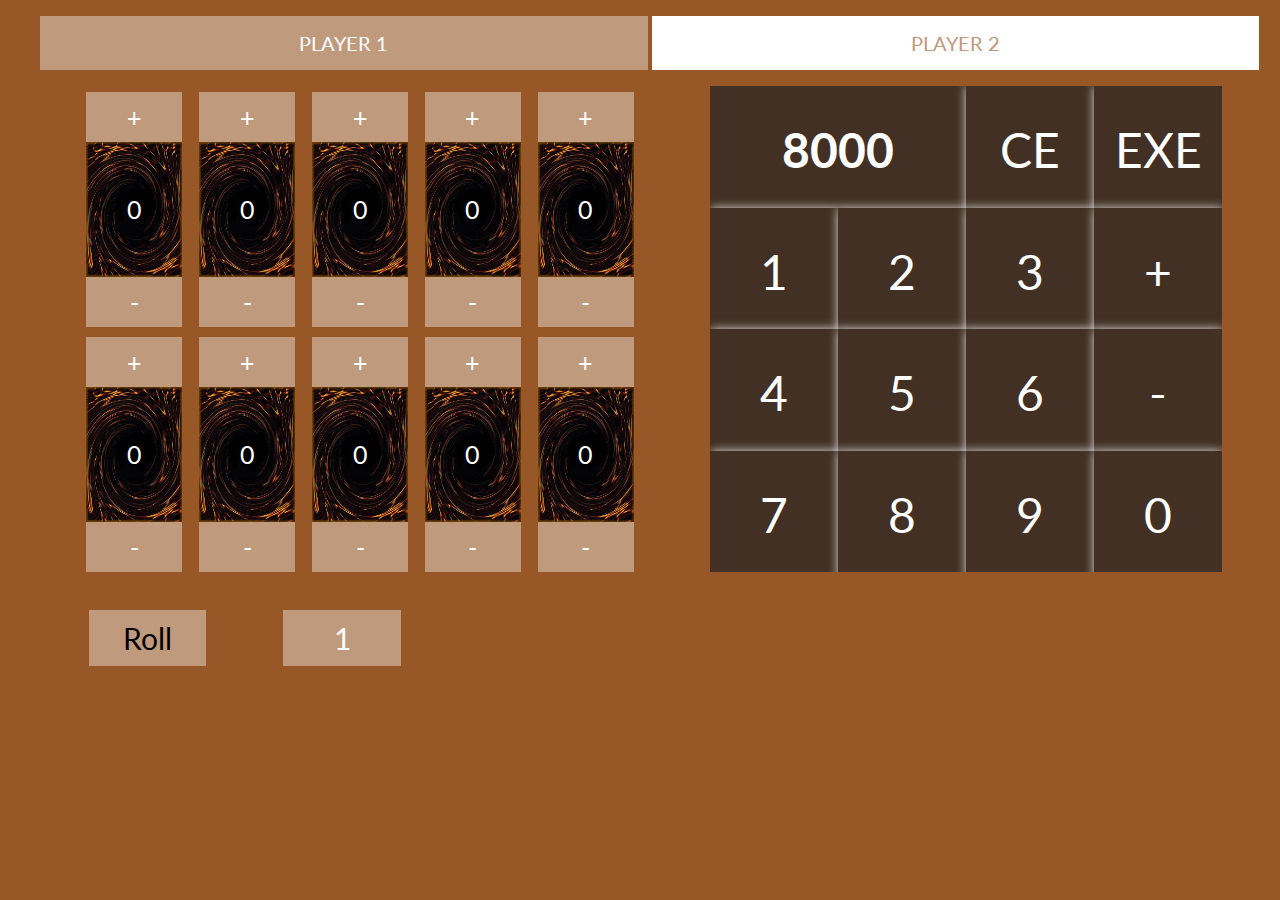
==== pages/player2.html @ 886ebc31 "first commit" ====
<!DOCTYPE html>
<html lang="en">

<head>
    <meta charset="UTF-8">
    <meta name="viewport" content="width=device-width, initial-scale=1.0">
    <meta http-equiv="X-UA-Compatible" content="ie=edge">
    <link rel="stylesheet" type="text/css" href="../styles.css">
    <link href="https://fonts.googleapis.com/css?family=Lato" rel="stylesheet">
    <title>Yu-Gi-Oh LP</title>
</head>

<body>
    <ul class="nav">
        <a href="player1.html">
            <li class="player1"> Player 1 </li>
        </a>
        <a href="player2.html">
            <li class="player2 active"> Player 2 </li>
        </a>
    </ul>
    <div class="container">
        <div class="all-counters">
            <div class="counter-container">
                <div class="counter-count">
                    <div class="plus">
                        <p> + </p>
                    </div>
                    <div class="counter-card">
                        <p>0</p>
                    </div>
                    <div class="minus">
                        <p> - </p>
                    </div>
                </div>
                <div class="counter-count">
                    <div class="plus">
                        <p> + </p>
                    </div>
                    <div class="counter-card">
                        <p>0</p>
                    </div>
                    <div class="minus">
                        <p> - </p>
                    </div>
                </div>
                <div class="counter-count">
                    <div class="plus">
                        <p> + </p>
                    </div>
                    <div class="counter-card">
                        <p>0</p>
                    </div>
                    <div class="minus">
                        <p> - </p>
                    </div>
                </div>
                <div class="counter-count">
                    <div class="plus">
                        <p> + </p>
                    </div>
                    <div class="counter-card">
                        <p>0</p>
                    </div>
                    <div class="minus">
                        <p> - </p>
                    </div>
                </div>
                <div class="counter-count">
                    <div class="plus">
                        <p> + </p>
                    </div>
                    <div class="counter-card">
                        <p>0</p>
                    </div>
                    <div class="minus">
                        <p> - </p>
                    </div>
                </div>
            </div>
            <div class="counter-container">
                <div class="counter-count">
                    <div class="plus">
                        <p> + </p>
                    </div>
                    <div class="counter-card">
                        <p>0</p>
                    </div>
                    <div class="minus">
                        <p> - </p>
                    </div>
                </div>
                <div class="counter-count">
                    <div class="plus">
                        <p> + </p>
                    </div>
                    <div class="counter-card">
                        <p>0</p>
                    </div>
                    <div class="minus">
                        <p> - </p>
                    </div>
                </div>
                <div class="counter-count">
                    <div class="plus">
                        <p> + </p>
                    </div>
                    <div class="counter-card">
                        <p>0</p>
                    </div>
                    <div class="minus">
                        <p> - </p>
                    </div>
                </div>
                <div class="counter-count">
                    <div class="plus">
                        <p> + </p>
                    </div>
                    <div class="counter-card">
                        <p>0</p>
                    </div>
                    <div class="minus">
                        <p> - </p>
                    </div>
                </div>
                <div class="counter-count">
                    <div class="plus">
                        <p> + </p>
                    </div>
                    <div class="counter-card">
                        <p>0</p>
                    </div>
                    <div class="minus">
                        <p> - </p>
                    </div>
                </div>
            </div>
            <div class="dobbelsteen">
                <div class="button">
                    <p>Roll</p>
                </div>
                <div class="result">
                    <p>
                        1
                    </p>
                </div>
            </div>
        </div>
        <div class="keypad-container">
            <div class="keypad">
                <div class="row">
                    <div class="total"></div>
                    <div class="key ce">CE</div>
                    <div class="key exe">EXE</div>
                </div>
                <div class="row">
                    <div class="key">1</div>
                    <div class="key">2</div>
                    <div class="key">3</div>
                    <div class="key">+</div>
                </div>
                <div class="row">
                    <div class="key">4</div>
                    <div class="key">5</div>
                    <div class="key">6</div>
                    <div class="key">-</div>
                </div>
                <div class="row">
                    <div class="key">7</div>
                    <div class="key">8</div>
                    <div class="key">9</div>
                    <div class="key">0</div>
                </div>
            </div>
        </div>
    </div>

<script>
    player = 2;
</script>
    <script src="../script.js"></script>
</body>

</html>
---- styles.css ----
html {
    background-color: #975727;
    -webkit-touch-callout: none;
    /* iOS Safari */
    -webkit-user-select: none;
    /* Safari */
    -khtml-user-select: none;
    /* Konqueror HTML */
    -moz-user-select: none;
    /* Firefox */
    -ms-user-select: none;
    /* Internet Explorer/Edge */
    user-select: none;
    /* Non-prefixed version, currently
                          supported by Chrome and Opera */
    font-family: 'Lato', sans-serif;
}

html,
body {
    padding: 0;
    margin: 0;
}

.keypad-container {
    text-align: center;
    display: block;
    width: 49vw;
    float: right;
}
.keypad {
    overflow: hidden;
    display: inline-block;
}

/*
.keypad.keypad-one {
    transform: rotate(90deg);
}

.keypad.keypad-two {
    transform: rotate(270deg);
}
*/

.keypad>.row {
    width: 100%;
    white-space: nowrap;
    font-size: 0;
    height: 9.5vw;
    vertical-align: middle;
    line-height: 10vw;
}

.keypad>.row>.total {
    font-size: 3rem;
    width: 20vw;
    display: inline-block;
    text-align: center;
    background: #423024;
    color: white;
    font-weight: 700;
    overflow: hidden;
}
.active{
    background:white;
    color:#C09A7D;
}
.keypad>.row>.key {
    font-size: 3rem;
    width: 10vw;
    display: inline-block;
    text-align: center;
    background: #423024;
    color: white;
    overflow: hidden;
    box-shadow: 1px 1px 10px white;
}

.container {
    white-space: nowrap;
    overflow: hidden;
}

ul li {
    list-style: none;
    display: inline-block;
    color: #fff;
    width: 49%;
    padding: 15px 0px;
    text-align: center;
    background: #C09A7D;
    font-size: 20px;
    text-transform: uppercase;
}

ul a {
    text-decoration: none;
}

.all-counters {
    float: left;
    width: 50vw;
}

.counter-container {
    text-align: right;
    display: block;
    width: 50vw;
}
.counter-container:nth-child(2) {
    margin-top: 15px;
}
.counter-count {
    width: 15%;
    height: 15vh;
    display: inline-block;
    margin: 1%;
}

.counter-count p {
    font-size: 25px;
    color: #fff;
    text-align: center;
    margin: 0px;
}

.counter-count .counter-card p {
    line-height: 15vh;
    font-size: 25px;
}

.counter-count .plus,
.counter-count .minus {
    padding: 10px;
    background: #C09A7D;
    cursor: pointer;
}

.counter-card {
    background-image: url('images/counterbackground.jpg');
    background-size: cover;
    background-position: center;
    background-repeat: no-repeat;
    height: 15vh;
}
.dobbelsteen{
    margin-left:50px;
}
.dobbelsteen .button,
.dobbelsteen .result{
    width: 33%;
    float: left;
    margin-top: 20px;
    font-size: 30px;
    text-align: center;
    cursor:pointer;
}
.button p {
    width: 50%;
    margin-left: auto;
    margin-right: auto;
    background: #C09A7D;
    padding: 10px;
}
.result p{
    padding:10px;
    color:#fff;
    background:#C09A7D;
    width:50%;
    margin-left:auto;
    margin-right:auto;
}
/* HOME */

.logo {
    text-align:center;
    padding:50px;
}
.start-button{
    text-align:center;
}
.start-button a{
    font-size:30px;
    font-weight:600;
    padding:15px;
    border-radius: 20px;
    background:#C09A7D;
    text-decoration:none;
    color:unset;
}
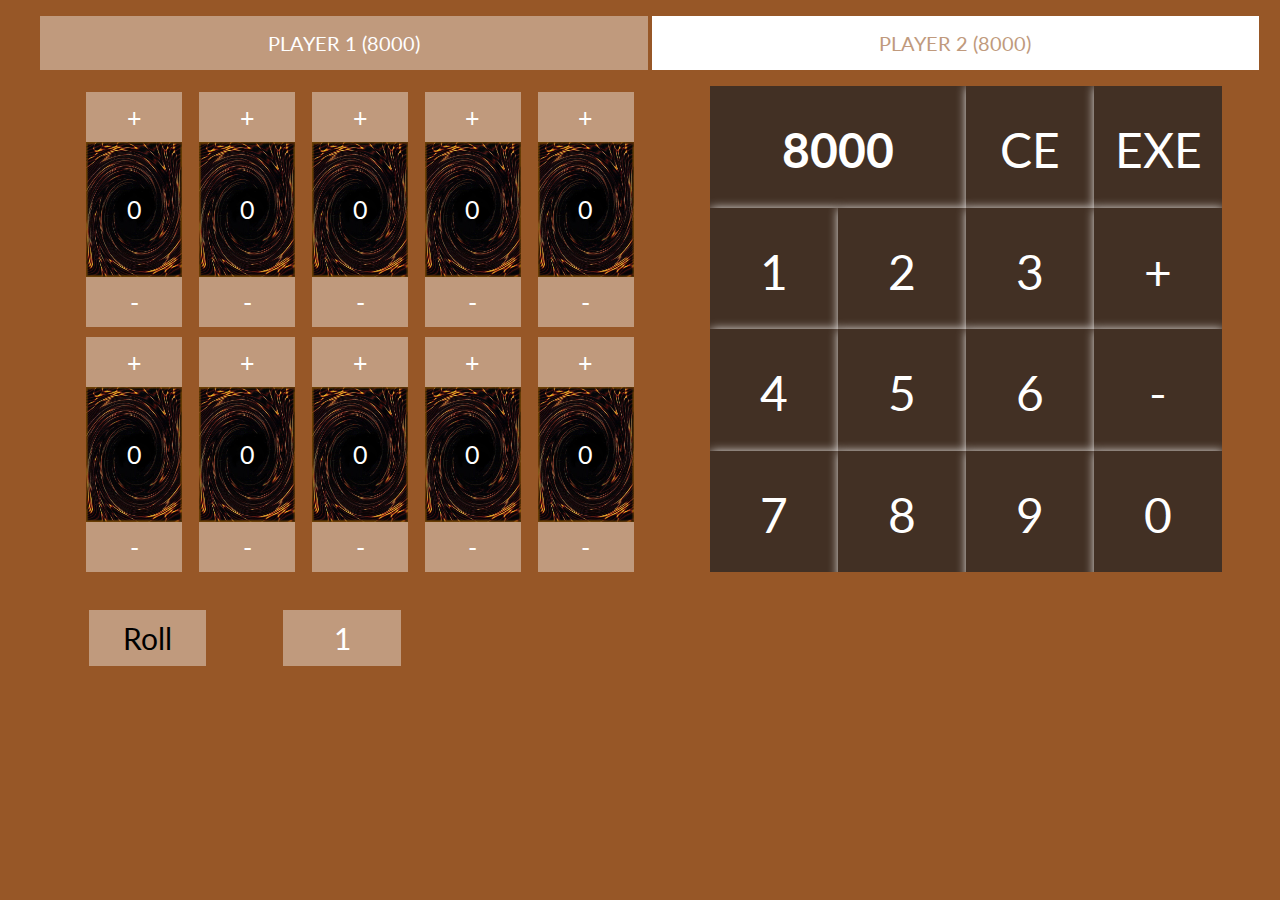
==== commit b0e1843d: "Add files via upload" ====
--- a/pages/player2.html
+++ b/pages/player2.html
@@ -13,10 +13,10 @@
 <body>
     <ul class="nav">
         <a href="player1.html">
-            <li class="player1"> Player 1 </li>
+            <li class="player1"> Player 1 <span id="player-1-lp"></span></li>
         </a>
         <a href="player2.html">
-            <li class="player2 active"> Player 2 </li>
+            <li class="player2 active"> Player 2 <span id="player-2-lp"></span></li>
         </a>
     </ul>
     <div class="container">
@@ -177,6 +177,7 @@
 
 <script>
     player = 2;
+    otherPlayer = 1;
 </script>
     <script src="../script.js"></script>
 </body>
